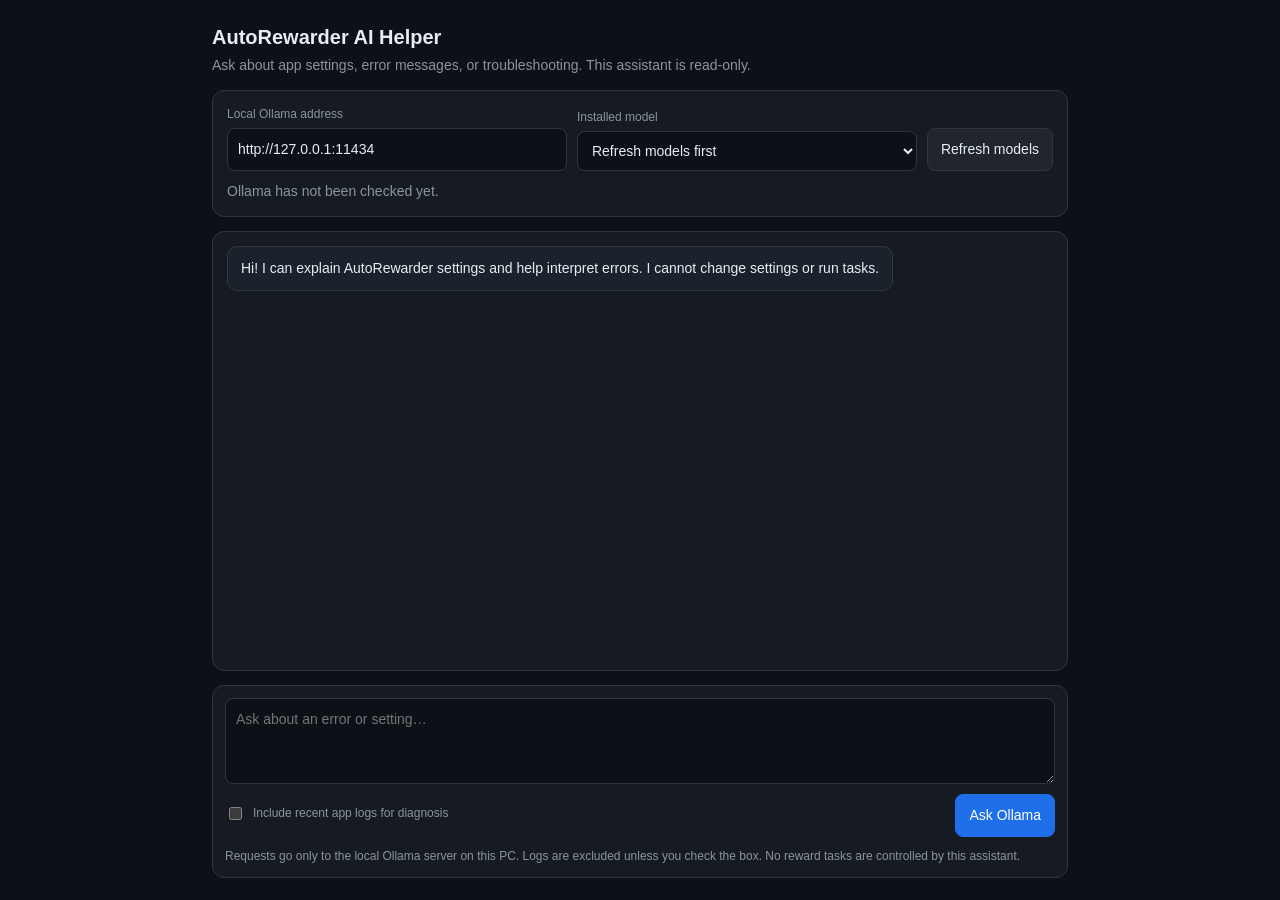
==== gui/ai_helper.html @ 530680f9 "Add local Ollama support assistant window" ====
<!DOCTYPE html>
<html lang="en">
<head>
  <meta charset="UTF-8">
  <meta name="viewport" content="width=device-width, initial-scale=1.0">
  <title>AutoRewarder AI Helper</title>
  <style>
    :root { color-scheme: dark; --bg:#0d1117; --panel:#161b22; --line:#30363d; --text:#e6edf3; --muted:#8b949e; --user:#17263a; --assistant:#1b222c; }
    * { box-sizing:border-box; }
    body { margin:0; min-height:100vh; background:var(--bg); color:var(--text); font:14px/1.5 "Segoe UI",sans-serif; }
    main { max-width:900px; min-height:100vh; margin:0 auto; padding:22px; display:flex; flex-direction:column; gap:14px; }
    header h1 { margin:0 0 3px; font-size:20px; }
    header p,.hint { margin:0; color:var(--muted); }
    .settings,.composer,.chat { border:1px solid var(--line); border-radius:12px; background:var(--panel); }
    .settings { padding:14px; display:grid; grid-template-columns:minmax(180px,1fr) minmax(180px,1fr) auto; gap:10px; align-items:end; }
    label { display:block; color:var(--muted); font-size:12px; margin-bottom:5px; }
    input,select,textarea { width:100%; border:1px solid var(--line); border-radius:8px; background:#0d1117; color:var(--text); padding:10px; font:inherit; }
    button { border:1px solid var(--line); border-radius:8px; padding:10px 13px; background:#21262d; color:var(--text); cursor:pointer; font:inherit; }
    button.primary { background:#1f6feb; border-color:#1f6feb; color:white; }
    button:disabled { opacity:.55; cursor:wait; }
    .status { grid-column:1/-1; min-height:18px; color:var(--muted); }
    .chat { flex:1; min-height:280px; padding:14px; overflow:auto; display:flex; flex-direction:column; gap:10px; }
    .bubble { max-width:88%; white-space:pre-wrap; overflow-wrap:anywhere; padding:11px 13px; border-radius:10px; }
    .bubble.user { align-self:flex-end; background:var(--user); }
    .bubble.assistant { align-self:flex-start; background:var(--assistant); border:1px solid var(--line); }
    .bubble.error { align-self:flex-start; background:#341b1b; color:#ffb4b4; }
    .composer { padding:12px; display:grid; gap:10px; }
    textarea { min-height:86px; resize:vertical; }
    .composer-footer { display:flex; align-items:center; justify-content:space-between; gap:12px; }
    .check { display:flex; gap:8px; align-items:center; color:var(--muted); }
    .check input { width:auto; }
    .privacy { font-size:12px; color:var(--muted); }
    @media (max-width:650px) { main { padding:12px; } .settings { grid-template-columns:1fr; } .status { grid-column:auto; } .bubble { max-width:96%; } .composer-footer { align-items:flex-start; flex-direction:column; } }
  </style>
</head>
<body>
  <main>
    <header>
      <h1>AutoRewarder AI Helper</h1>
      <p>Ask about app settings, error messages, or troubleshooting. This assistant is read-only.</p>
    </header>
    <section class="settings" aria-label="Local Ollama settings">
      <div>
        <label for="ollamaUrl">Local Ollama address</label>
        <input id="ollamaUrl" type="text" value="http://127.0.0.1:11434" autocomplete="off">
      </div>
      <div>
        <label for="ollamaModel">Installed model</label>
        <select id="ollamaModel"><option value="">Refresh models first</option></select>
      </div>
      <button id="refreshBtn" type="button">Refresh models</button>
      <div id="connectionStatus" class="status" role="status">Ollama has not been checked yet.</div>
    </section>
    <section id="chat" class="chat" aria-live="polite">
      <div class="bubble assistant">Hi! I can explain AutoRewarder settings and help interpret errors. I cannot change settings or run tasks.</div>
    </section>
    <section class="composer">
      <textarea id="question" maxlength="4000" placeholder="Ask about an error or setting…" aria-label="Your question"></textarea>
      <div class="composer-footer">
        <label class="check"><input id="includeLogs" type="checkbox"> Include recent app logs for diagnosis</label>
        <button id="sendBtn" class="primary" type="button">Ask Ollama</button>
      </div>
      <div class="privacy">Requests go only to the local Ollama server on this PC. Logs are excluded unless you check the box. No reward tasks are controlled by this assistant.</div>
    </section>
  </main>
  <script>
    const chat = document.getElementById('chat');
    const modelSelect = document.getElementById('ollamaModel');
    const urlInput = document.getElementById('ollamaUrl');
    const refreshBtn = document.getElementById('refreshBtn');
    const sendBtn = document.getElementById('sendBtn');
    const questionInput = document.getElementById('question');
    const statusEl = document.getElementById('connectionStatus');
    const history = [];

    function addBubble(text, kind) {
      const node = document.createElement('div');
      node.className = 'bubble ' + kind;
      node.textContent = String(text);
      chat.appendChild(node);
      chat.scrollTop = chat.scrollHeight;
      return node;
    }

    async function refreshModels() {
      refreshBtn.disabled = true;
      statusEl.textContent = 'Checking the local Ollama server…';
      try {
        const result = await pywebview.api.list_ollama_models(urlInput.value.trim());
        modelSelect.replaceChildren();
        if (!result || !result.ok) {
          modelSelect.add(new Option('No models available', ''));
          statusEl.textContent = result && result.error ? result.error : 'Could not connect to Ollama.';
          return;
        }
        for (const item of result.models) modelSelect.add(new Option(item.label, item.id));
        statusEl.textContent = 'Connected. Found ' + result.models.length + ' local model(s).';
        const preferred = ['qwen3:4b', 'qwen3:8b', 'qwen2.5vl:3b'];
        const match = result.models.find(m => preferred.includes(m.id));
        if (match) modelSelect.value = match.id;
      } catch (error) {
        statusEl.textContent = 'Ollama connection failed: ' + String(error);
      } finally {
        refreshBtn.disabled = false;
      }
    }

    async function sendQuestion() {
      const question = questionInput.value.trim();
      const model = modelSelect.value;
      if (!question) return;
      if (!model) {
        addBubble('Choose an installed model. Use “Refresh models” to connect to Ollama.', 'error');
        return;
      }
      addBubble(question, 'user');
      questionInput.value = '';
      sendBtn.disabled = true;
      sendBtn.textContent = 'Thinking…';
      const pending = addBubble('Waiting for the local model…', 'assistant');
      try {
        const result = await pywebview.api.ask_ollama_support(
          question,
          model,
          urlInput.value.trim(),
          document.getElementById('includeLogs').checked,
          history.slice(-10)
        );
        pending.remove();
        if (!result || !result.ok) {
          addBubble(result && result.error ? result.error : 'The request did not complete.', 'error');
          return;
        }
        addBubble(result.answer, 'assistant');
        history.push({ role: 'user', content: question });
        history.push({ role: 'assistant', content: result.answer });
        if (history.length > 10) history.splice(0, history.length - 10);
      } catch (error) {
        pending.remove();
        addBubble('Could not contact Ollama: ' + String(error), 'error');
      } finally {
        sendBtn.disabled = false;
        sendBtn.textContent = 'Ask Ollama';
        questionInput.focus();
      }
    }

    refreshBtn.addEventListener('click', refreshModels);
    sendBtn.addEventListener('click', sendQuestion);
    questionInput.addEventListener('keydown', event => {
      if (event.key === 'Enter' && !event.shiftKey) {
        event.preventDefault();
        sendQuestion();
      }
    });
    window.addEventListener('pywebviewready', refreshModels);
  </script>
</body>
</html>
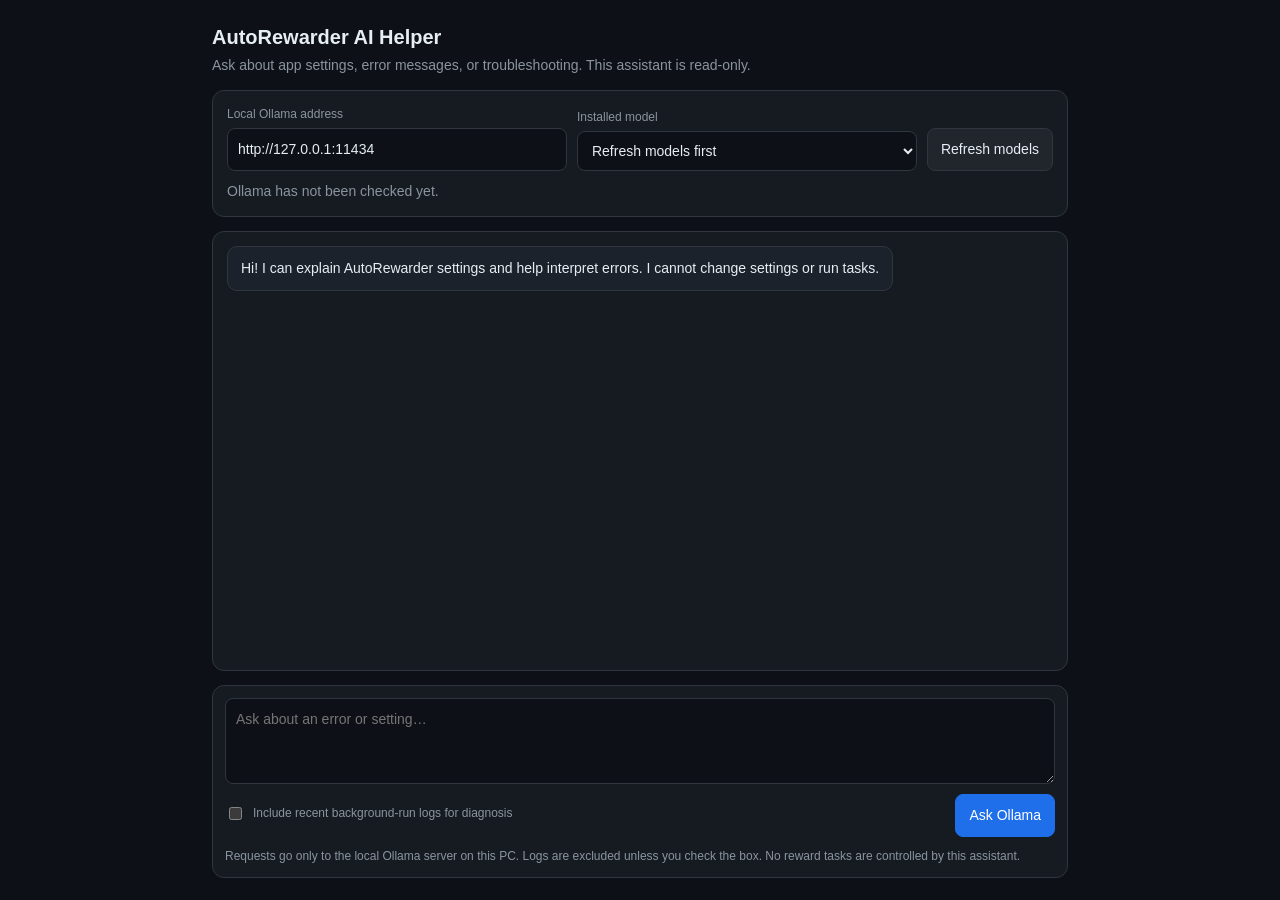
==== commit c04871ed: "Clarify the optional background log context" ====
--- a/gui/ai_helper.html
+++ b/gui/ai_helper.html
@@ -57,7 +57,7 @@
     <section class="composer">
       <textarea id="question" maxlength="4000" placeholder="Ask about an error or setting…" aria-label="Your question"></textarea>
       <div class="composer-footer">
-        <label class="check"><input id="includeLogs" type="checkbox"> Include recent app logs for diagnosis</label>
+        <label class="check"><input id="includeLogs" type="checkbox"> Include recent background-run logs for diagnosis</label>
         <button id="sendBtn" class="primary" type="button">Ask Ollama</button>
       </div>
       <div class="privacy">Requests go only to the local Ollama server on this PC. Logs are excluded unless you check the box. No reward tasks are controlled by this assistant.</div>
@@ -153,7 +153,11 @@
         sendQuestion();
       }
     });
-    window.addEventListener('pywebviewready', refreshModels);
+    if (window.pywebview && pywebview.api) {
+      refreshModels();
+    } else {
+      window.addEventListener('pywebviewready', refreshModels, { once: true });
+    }
   </script>
 </body>
 </html>
